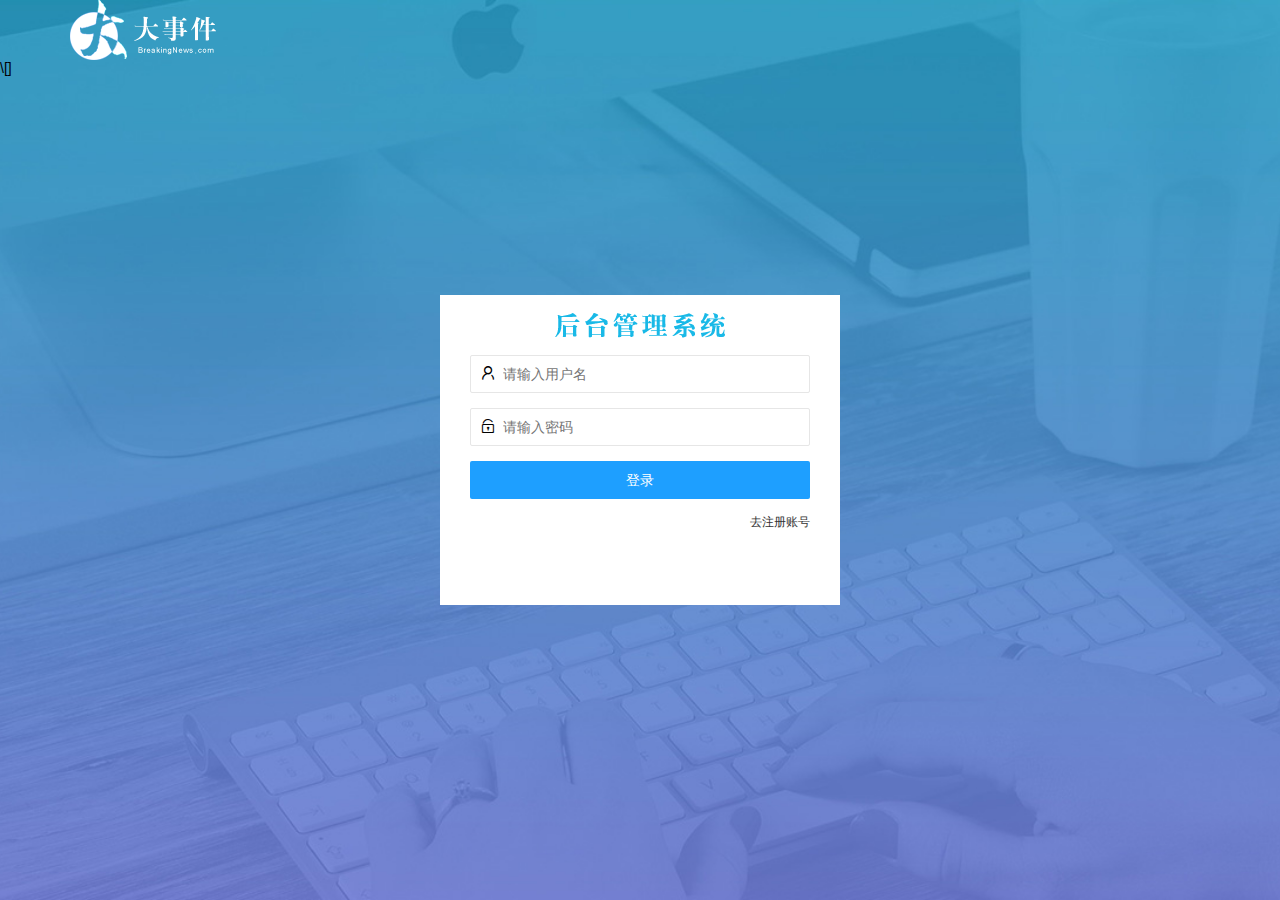
==== login.html @ 70591519 "第一次提交" ====
<!DOCTYPE html>
<html lang="en">

<head>
    <meta charset="UTF-8" />
    <meta name="viewport" content="width=device-width, initial-scale=1.0" />
    <title>大事件-登录/注册</title>
    <!-- 导入 LayUI 的样式 -->
    <link rel="stylesheet" href="/assets/lib/layui/css/layui.css" />
    <!-- 导入自己的样式表 -->
    <link rel="stylesheet" href="/assets/css/login.css" />
</head>

<body>
    <!-- 头部的 Logo 区域 -->
    <div class="layui-main">
        <img src="/assets/images/logo.png" alt="" />
    </div>

    <!-- 登录注册区域 -->
    <div class="loginAndRegBox">
        <div class="title-box"></div>
        <!-- 登录的div -->
        <div class="login-box">
            <!-- 登录的表单 -->
            <form class="layui-form" action="" id="form_login">
                <!-- 用户名 -->
                <div class="layui-form-item">
                    <i class="layui-icon layui-icon-username"></i>
                    <input type="text" name="username" required lay-verify="required" placeholder="请输入用户名"
                        autocomplete="off" class="layui-input" />
                </div>
                <!-- 密码 -->
                <div class="layui-form-item">
                    <i class="layui-icon layui-icon-password"></i>
                    <input type="password" name="password" required lay-verify="required|pwd" placeholder="请输入密码"
                        autocomplete="off" class="layui-input" />
                </div>
                <!-- 登录按钮 -->
                <div class="layui-form-item">
                    <!-- 注意：表单提交按钮和普通按钮的区别，就是 lay-submit 属性 -->
                    <button class="layui-btn layui-btn-fluid layui-btn-normal" lay-submit>登录</button>
                </div>
                <div class="layui-form-item links">
                    <a href="javascript:;" id="link_reg">去注册账号</a>
                </div>
            </form>
        </div>
        <!-- 注册的div -->
        <div class="reg-box">
            <!-- 注册的表单 -->
            <form class="layui-form" action="" id="form_reg">
                <!-- 用户名 -->
                <div class="layui-form-item">
                    <i class="layui-icon layui-icon-username"></i>
                    <input type="text" name="username" required lay-verify="required" placeholder="请输入用户名"
                        autocomplete="off" class="layui-input" />
                </div>
                <!-- 密码 -->
                <div class="layui-form-item">
                    <i class="layui-icon layui-icon-password"></i>
                    <input type="password" name="password" required lay-verify="required|pwd" placeholder="请输入密码"
                        autocomplete="off" class="layui-input" />
                </div>
                <!-- 密码确认框 -->
                <div class="layui-form-item">
                    <i class="layui-icon layui-icon-password"></i>
                    <input type="password" name="repassword" required lay-verify="required|pwd|repwd"
                        placeholder="再次确认密码" autocomplete="off" class="layui-input" />
                </div>
                <!-- 注册按钮 -->
                <div class="layui-form-item">
                    <!-- 注意：表单提交按钮和普通按钮的区别，就是 lay-submit 属性 -->
                    <button class="layui-btn layui-btn-fluid layui-btn-normal" lay-submit>注册</button>
                </div>
                <div class="layui-form-item links">
                    <a href="javascript:;" id="link_login">去登录</a>
                </div>
            </form>
        </div>
    </div>
</body>

<!-- 导入jq -->
<script src="/assets/lib/jquery.js"></script>
<!-- 导入layui -->
<script src="/assets/lib/layui/layui.all.js"></script>
<!-- 导入js -->
<script src="/assets/js/index.js"> </script>

</html>\[]
---- assets/lib/layui/css/layui.css ----
/** layui-v2.5.5 MIT License By https://www.layui.com */
 .layui-inline,img{display:inline-block;vertical-align:middle}h1,h2,h3,h4,h5,h6{font-weight:400}.layui-edge,.layui-header,.layui-inline,.layui-main{position:relative}.layui-body,.layui-edge,.layui-elip{overflow:hidden}.layui-btn,.layui-edge,.layui-inline,img{vertical-align:middle}.layui-btn,.layui-disabled,.layui-icon,.layui-unselect{-moz-user-select:none;-webkit-user-select:none;-ms-user-select:none}.layui-elip,.layui-form-checkbox span,.layui-form-pane .layui-form-label{text-overflow:ellipsis;white-space:nowrap}.layui-breadcrumb,.layui-tree-btnGroup{visibility:hidden}blockquote,body,button,dd,div,dl,dt,form,h1,h2,h3,h4,h5,h6,input,li,ol,p,pre,td,textarea,th,ul{margin:0;padding:0;-webkit-tap-highlight-color:rgba(0,0,0,0)}a:active,a:hover{outline:0}img{border:none}li{list-style:none}table{border-collapse:collapse;border-spacing:0}h4,h5,h6{font-size:100%}button,input,optgroup,option,select,textarea{font-family:inherit;font-size:inherit;font-style:inherit;font-weight:inherit;outline:0}pre{white-space:pre-wrap;white-space:-moz-pre-wrap;white-space:-pre-wrap;white-space:-o-pre-wrap;word-wrap:break-word}body{line-height:24px;font:14px Helvetica Neue,Helvetica,PingFang SC,Tahoma,Arial,sans-serif}hr{height:1px;margin:10px 0;border:0;clear:both}a{color:#333;text-decoration:none}a:hover{color:#777}a cite{font-style:normal;*cursor:pointer}.layui-border-box,.layui-border-box *{box-sizing:border-box}.layui-box,.layui-box *{box-sizing:content-box}.layui-clear{clear:both;*zoom:1}.layui-clear:after{content:'\20';clear:both;*zoom:1;display:block;height:0}.layui-inline{*display:inline;*zoom:1}.layui-edge{display:inline-block;width:0;height:0;border-width:6px;border-style:dashed;border-color:transparent}.layui-edge-top{top:-4px;border-bottom-color:#999;border-bottom-style:solid}.layui-edge-right{border-left-color:#999;border-left-style:solid}.layui-edge-bottom{top:2px;border-top-color:#999;border-top-style:solid}.layui-edge-left{border-right-color:#999;border-right-style:solid}.layui-disabled,.layui-disabled:hover{color:#d2d2d2!important;cursor:not-allowed!important}.layui-circle{border-radius:100%}.layui-show{display:block!important}.layui-hide{display:none!important}@font-face{font-family:layui-icon;src:url(../font/iconfont.eot?v=250);src:url(../font/iconfont.eot?v=250#iefix) format('embedded-opentype'),url(../font/iconfont.woff2?v=250) format('woff2'),url(../font/iconfont.woff?v=250) format('woff'),url(../font/iconfont.ttf?v=250) format('truetype'),url(../font/iconfont.svg?v=250#layui-icon) format('svg')}.layui-icon{font-family:layui-icon!important;font-size:16px;font-style:normal;-webkit-font-smoothing:antialiased;-moz-osx-font-smoothing:grayscale}.layui-icon-reply-fill:before{content:"\e611"}.layui-icon-set-fill:before{content:"\e614"}.layui-icon-menu-fill:before{content:"\e60f"}.layui-icon-search:before{content:"\e615"}.layui-icon-share:before{content:"\e641"}.layui-icon-set-sm:before{content:"\e620"}.layui-icon-engine:before{content:"\e628"}.layui-icon-close:before{content:"\1006"}.layui-icon-close-fill:before{content:"\1007"}.layui-icon-chart-screen:before{content:"\e629"}.layui-icon-star:before{content:"\e600"}.layui-icon-circle-dot:before{content:"\e617"}.layui-icon-chat:before{content:"\e606"}.layui-icon-release:before{content:"\e609"}.layui-icon-list:before{content:"\e60a"}.layui-icon-chart:before{content:"\e62c"}.layui-icon-ok-circle:before{content:"\1005"}.layui-icon-layim-theme:before{content:"\e61b"}.layui-icon-table:before{content:"\e62d"}.layui-icon-right:before{content:"\e602"}.layui-icon-left:before{content:"\e603"}.layui-icon-cart-simple:before{content:"\e698"}.layui-icon-face-cry:before{content:"\e69c"}.layui-icon-face-smile:before{content:"\e6af"}.layui-icon-survey:before{content:"\e6b2"}.layui-icon-tree:before{content:"\e62e"}.layui-icon-upload-circle:before{content:"\e62f"}.layui-icon-add-circle:before{content:"\e61f"}.layui-icon-download-circle:before{content:"\e601"}.layui-icon-templeate-1:before{content:"\e630"}.layui-icon-util:before{content:"\e631"}.layui-icon-face-surprised:before{content:"\e664"}.layui-icon-edit:before{content:"\e642"}.layui-icon-speaker:before{content:"\e645"}.layui-icon-down:before{content:"\e61a"}.layui-icon-file:before{content:"\e621"}.layui-icon-layouts:before{content:"\e632"}.layui-icon-rate-half:before{content:"\e6c9"}.layui-icon-add-circle-fine:before{content:"\e608"}.layui-icon-prev-circle:before{content:"\e633"}.layui-icon-read:before{content:"\e705"}.layui-icon-404:before{content:"\e61c"}.layui-icon-carousel:before{content:"\e634"}.layui-icon-help:before{content:"\e607"}.layui-icon-code-circle:before{content:"\e635"}.layui-icon-water:before{content:"\e636"}.layui-icon-username:before{content:"\e66f"}.layui-icon-find-fill:before{content:"\e670"}.layui-icon-about:before{content:"\e60b"}.layui-icon-location:before{content:"\e715"}.layui-icon-up:before{content:"\e619"}.layui-icon-pause:before{content:"\e651"}.layui-icon-date:before{content:"\e637"}.layui-icon-layim-uploadfile:before{content:"\e61d"}.layui-icon-delete:before{content:"\e640"}.layui-icon-play:before{content:"\e652"}.layui-icon-top:before{content:"\e604"}.layui-icon-friends:before{content:"\e612"}.layui-icon-refresh-3:before{content:"\e9aa"}.layui-icon-ok:before{content:"\e605"}.layui-icon-layer:before{content:"\e638"}.layui-icon-face-smile-fine:before{content:"\e60c"}.layui-icon-dollar:before{content:"\e659"}.layui-icon-group:before{content:"\e613"}.layui-icon-layim-download:before{content:"\e61e"}.layui-icon-picture-fine:before{content:"\e60d"}.layui-icon-link:before{content:"\e64c"}.layui-icon-diamond:before{content:"\e735"}.layui-icon-log:before{content:"\e60e"}.layui-icon-rate-solid:before{content:"\e67a"}.layui-icon-fonts-del:before{content:"\e64f"}.layui-icon-unlink:before{content:"\e64d"}.layui-icon-fonts-clear:before{content:"\e639"}.layui-icon-triangle-r:before{content:"\e623"}.layui-icon-circle:before{content:"\e63f"}.layui-icon-radio:before{content:"\e643"}.layui-icon-align-center:before{content:"\e647"}.layui-icon-align-right:before{content:"\e648"}.layui-icon-align-left:before{content:"\e649"}.layui-icon-loading-1:before{content:"\e63e"}.layui-icon-return:before{content:"\e65c"}.layui-icon-fonts-strong:before{content:"\e62b"}.layui-icon-upload:before{content:"\e67c"}.layui-icon-dialogue:before{content:"\e63a"}.layui-icon-video:before{content:"\e6ed"}.layui-icon-headset:before{content:"\e6fc"}.layui-icon-cellphone-fine:before{content:"\e63b"}.layui-icon-add-1:before{content:"\e654"}.layui-icon-face-smile-b:before{content:"\e650"}.layui-icon-fonts-html:before{content:"\e64b"}.layui-icon-form:before{content:"\e63c"}.layui-icon-cart:before{content:"\e657"}.layui-icon-camera-fill:before{content:"\e65d"}.layui-icon-tabs:before{content:"\e62a"}.layui-icon-fonts-code:before{content:"\e64e"}.layui-icon-fire:before{content:"\e756"}.layui-icon-set:before{content:"\e716"}.layui-icon-fonts-u:before{content:"\e646"}.layui-icon-triangle-d:before{content:"\e625"}.layui-icon-tips:before{content:"\e702"}.layui-icon-picture:before{content:"\e64a"}.layui-icon-more-vertical:before{content:"\e671"}.layui-icon-flag:before{content:"\e66c"}.layui-icon-loading:before{content:"\e63d"}.layui-icon-fonts-i:before{content:"\e644"}.layui-icon-refresh-1:before{content:"\e666"}.layui-icon-rmb:before{content:"\e65e"}.layui-icon-home:before{content:"\e68e"}.layui-icon-user:before{content:"\e770"}.layui-icon-notice:before{content:"\e667"}.layui-icon-login-weibo:before{content:"\e675"}.layui-icon-voice:before{content:"\e688"}.layui-icon-upload-drag:before{content:"\e681"}.layui-icon-login-qq:before{content:"\e676"}.layui-icon-snowflake:before{content:"\e6b1"}.layui-icon-file-b:before{content:"\e655"}.layui-icon-template:before{content:"\e663"}.layui-icon-auz:before{content:"\e672"}.layui-icon-console:before{content:"\e665"}.layui-icon-app:before{content:"\e653"}.layui-icon-prev:before{content:"\e65a"}.layui-icon-website:before{content:"\e7ae"}.layui-icon-next:before{content:"\e65b"}.layui-icon-component:before{content:"\e857"}.layui-icon-more:before{content:"\e65f"}.layui-icon-login-wechat:before{content:"\e677"}.layui-icon-shrink-right:before{content:"\e668"}.layui-icon-spread-left:before{content:"\e66b"}.layui-icon-camera:before{content:"\e660"}.layui-icon-note:before{content:"\e66e"}.layui-icon-refresh:before{content:"\e669"}.layui-icon-female:before{content:"\e661"}.layui-icon-male:before{content:"\e662"}.layui-icon-password:before{content:"\e673"}.layui-icon-senior:before{content:"\e674"}.layui-icon-theme:before{content:"\e66a"}.layui-icon-tread:before{content:"\e6c5"}.layui-icon-praise:before{content:"\e6c6"}.layui-icon-star-fill:before{content:"\e658"}.layui-icon-rate:before{content:"\e67b"}.layui-icon-template-1:before{content:"\e656"}.layui-icon-vercode:before{content:"\e679"}.layui-icon-cellphone:before{content:"\e678"}.layui-icon-screen-full:before{content:"\e622"}.layui-icon-screen-restore:before{content:"\e758"}.layui-icon-cols:before{content:"\e610"}.layui-icon-export:before{content:"\e67d"}.layui-icon-print:before{content:"\e66d"}.layui-icon-slider:before{content:"\e714"}.layui-icon-addition:before{content:"\e624"}.layui-icon-subtraction:before{content:"\e67e"}.layui-icon-service:before{content:"\e626"}.layui-icon-transfer:before{content:"\e691"}.layui-main{width:1140px;margin:0 auto}.layui-header{z-index:1000;height:60px}.layui-header a:hover{transition:all .5s;-webkit-transition:all .5s}.layui-side{position:fixed;left:0;top:0;bottom:0;z-index:999;width:200px;overflow-x:hidden}.layui-side-scroll{position:relative;width:220px;height:100%;overflow-x:hidden}.layui-body{position:absolute;left:200px;right:0;top:0;bottom:0;z-index:998;width:auto;overflow-y:auto;box-sizing:border-box}.layui-layout-body{overflow:hidden}.layui-layout-admin .layui-header{background-color:#23262E}.layui-layout-admin .layui-side{top:60px;width:200px;overflow-x:hidden}.layui-layout-admin .layui-body{position:fixed;top:60px;bottom:44px}.layui-layout-admin .layui-main{width:auto;margin:0 15px}.layui-layout-admin .layui-footer{position:fixed;left:200px;right:0;bottom:0;height:44px;line-height:44px;padding:0 15px;background-color:#eee}.layui-layout-admin .layui-logo{position:absolute;left:0;top:0;width:200px;height:100%;line-height:60px;text-align:center;color:#009688;font-size:16px}.layui-layout-admin .layui-header .layui-nav{background:0 0}.layui-layout-left{position:absolute!important;left:200px;top:0}.layui-layout-right{position:absolute!important;right:0;top:0}.layui-container{position:relative;margin:0 auto;padding:0 15px;box-sizing:border-box}.layui-fluid{position:relative;margin:0 auto;padding:0 15px}.layui-row:after,.layui-row:before{content:'';display:block;clear:both}.layui-col-lg1,.layui-col-lg10,.layui-col-lg11,.layui-col-lg12,.layui-col-lg2,.layui-col-lg3,.layui-col-lg4,.layui-col-lg5,.layui-col-lg6,.layui-col-lg7,.layui-col-lg8,.layui-col-lg9,.layui-col-md1,.layui-col-md10,.layui-col-md11,.layui-col-md12,.layui-col-md2,.layui-col-md3,.layui-col-md4,.layui-col-md5,.layui-col-md6,.layui-col-md7,.layui-col-md8,.layui-col-md9,.layui-col-sm1,.layui-col-sm10,.layui-col-sm11,.layui-col-sm12,.layui-col-sm2,.layui-col-sm3,.layui-col-sm4,.layui-col-sm5,.layui-col-sm6,.layui-col-sm7,.layui-col-sm8,.layui-col-sm9,.layui-col-xs1,.layui-col-xs10,.layui-col-xs11,.layui-col-xs12,.layui-col-xs2,.layui-col-xs3,.layui-col-xs4,.layui-col-xs5,.layui-col-xs6,.layui-col-xs7,.layui-col-xs8,.layui-col-xs9{position:relative;display:block;box-sizing:border-box}.layui-col-xs1,.layui-col-xs10,.layui-col-xs11,.layui-col-xs12,.layui-col-xs2,.layui-col-xs3,.layui-col-xs4,.layui-col-xs5,.layui-col-xs6,.layui-col-xs7,.layui-col-xs8,.layui-col-xs9{float:left}.layui-col-xs1{width:8.33333333%}.layui-col-xs2{width:16.66666667%}.layui-col-xs3{width:25%}.layui-col-xs4{width:33.33333333%}.layui-col-xs5{width:41.66666667%}.layui-col-xs6{width:50%}.layui-col-xs7{width:58.33333333%}.layui-col-xs8{width:66.66666667%}.layui-col-xs9{width:75%}.layui-col-xs10{width:83.33333333%}.layui-col-xs11{width:91.66666667%}.layui-col-xs12{width:100%}.layui-col-xs-offset1{margin-left:8.33333333%}.layui-col-xs-offset2{margin-left:16.66666667%}.layui-col-xs-offset3{margin-left:25%}.layui-col-xs-offset4{margin-left:33.33333333%}.layui-col-xs-offset5{margin-left:41.66666667%}.layui-col-xs-offset6{margin-left:50%}.layui-col-xs-offset7{margin-left:58.33333333%}.layui-col-xs-offset8{margin-left:66.66666667%}.layui-col-xs-offset9{margin-left:75%}.layui-col-xs-offset10{margin-left:83.33333333%}.layui-col-xs-offset11{margin-left:91.66666667%}.layui-col-xs-offset12{margin-left:100%}@media screen and (max-width:768px){.layui-hide-xs{display:none!important}.layui-show-xs-block{display:block!important}.layui-show-xs-inline{display:inline!important}.layui-show-xs-inline-block{display:inline-block!important}}@media screen and (min-width:768px){.layui-container{width:750px}.layui-hide-sm{display:none!important}.layui-show-sm-block{display:block!important}.layui-show-sm-inline{display:inline!important}.layui-show-sm-inline-block{display:inline-block!important}.layui-col-sm1,.layui-col-sm10,.layui-col-sm11,.layui-col-sm12,.layui-col-sm2,.layui-col-sm3,.layui-col-sm4,.layui-col-sm5,.layui-col-sm6,.layui-col-sm7,.layui-col-sm8,.layui-col-sm9{float:left}.layui-col-sm1{width:8.33333333%}.layui-col-sm2{width:16.66666667%}.layui-col-sm3{width:25%}.layui-col-sm4{width:33.33333333%}.layui-col-sm5{width:41.66666667%}.layui-col-sm6{width:50%}.layui-col-sm7{width:58.33333333%}.layui-col-sm8{width:66.66666667%}.layui-col-sm9{width:75%}.layui-col-sm10{width:83.33333333%}.layui-col-sm11{width:91.66666667%}.layui-col-sm12{width:100%}.layui-col-sm-offset1{margin-left:8.33333333%}.layui-col-sm-offset2{margin-left:16.66666667%}.layui-col-sm-offset3{margin-left:25%}.layui-col-sm-offset4{margin-left:33.33333333%}.layui-col-sm-offset5{margin-left:41.66666667%}.layui-col-sm-offset6{margin-left:50%}.layui-col-sm-offset7{margin-left:58.33333333%}.layui-col-sm-offset8{margin-left:66.66666667%}.layui-col-sm-offset9{margin-left:75%}.layui-col-sm-offset10{margin-left:83.33333333%}.layui-col-sm-offset11{margin-left:91.66666667%}.layui-col-sm-offset12{margin-left:100%}}@media screen and (min-width:992px){.layui-container{width:970px}.layui-hide-md{display:none!important}.layui-show-md-block{display:block!important}.layui-show-md-inline{display:inline!important}.layui-show-md-inline-block{display:inline-block!important}.layui-col-md1,.layui-col-md10,.layui-col-md11,.layui-col-md12,.layui-col-md2,.layui-col-md3,.layui-col-md4,.layui-col-md5,.layui-col-md6,.layui-col-md7,.layui-col-md8,.layui-col-md9{float:left}.layui-col-md1{width:8.33333333%}.layui-col-md2{width:16.66666667%}.layui-col-md3{width:25%}.layui-col-md4{width:33.33333333%}.layui-col-md5{width:41.66666667%}.layui-col-md6{width:50%}.layui-col-md7{width:58.33333333%}.layui-col-md8{width:66.66666667%}.layui-col-md9{width:75%}.layui-col-md10{width:83.33333333%}.layui-col-md11{width:91.66666667%}.layui-col-md12{width:100%}.layui-col-md-offset1{margin-left:8.33333333%}.layui-col-md-offset2{margin-left:16.66666667%}.layui-col-md-offset3{margin-left:25%}.layui-col-md-offset4{margin-left:33.33333333%}.layui-col-md-offset5{margin-left:41.66666667%}.layui-col-md-offset6{margin-left:50%}.layui-col-md-offset7{margin-left:58.33333333%}.layui-col-md-offset8{margin-left:66.66666667%}.layui-col-md-offset9{margin-left:75%}.layui-col-md-offset10{margin-left:83.33333333%}.layui-col-md-offset11{margin-left:91.66666667%}.layui-col-md-offset12{margin-left:100%}}@media screen and (min-width:1200px){.layui-container{width:1170px}.layui-hide-lg{display:none!important}.layui-show-lg-block{display:block!important}.layui-show-lg-inline{display:inline!important}.layui-show-lg-inline-block{display:inline-block!important}.layui-col-lg1,.layui-col-lg10,.layui-col-lg11,.layui-col-lg12,.layui-col-lg2,.layui-col-lg3,.layui-col-lg4,.layui-col-lg5,.layui-col-lg6,.layui-col-lg7,.layui-col-lg8,.layui-col-lg9{float:left}.layui-col-lg1{width:8.33333333%}.layui-col-lg2{width:16.66666667%}.layui-col-lg3{width:25%}.layui-col-lg4{width:33.33333333%}.layui-col-lg5{width:41.66666667%}.layui-col-lg6{width:50%}.layui-col-lg7{width:58.33333333%}.layui-col-lg8{width:66.66666667%}.layui-col-lg9{width:75%}.layui-col-lg10{width:83.33333333%}.layui-col-lg11{width:91.66666667%}.layui-col-lg12{width:100%}.layui-col-lg-offset1{margin-left:8.33333333%}.layui-col-lg-offset2{margin-left:16.66666667%}.layui-col-lg-offset3{margin-left:25%}.layui-col-lg-offset4{margin-left:33.33333333%}.layui-col-lg-offset5{margin-left:41.66666667%}.layui-col-lg-offset6{margin-left:50%}.layui-col-lg-offset7{margin-left:58.33333333%}.layui-col-lg-offset8{margin-left:66.66666667%}.layui-col-lg-offset9{margin-left:75%}.layui-col-lg-offset10{margin-left:83.33333333%}.layui-col-lg-offset11{margin-left:91.66666667%}.layui-col-lg-offset12{margin-left:100%}}.layui-col-space1{margin:-.5px}.layui-col-space1>*{padding:.5px}.layui-col-space3{margin:-1.5px}.layui-col-space3>*{padding:1.5px}.layui-col-space5{margin:-2.5px}.layui-col-space5>*{padding:2.5px}.layui-col-space8{margin:-3.5px}.layui-col-space8>*{padding:3.5px}.layui-col-space10{margin:-5px}.layui-col-space10>*{padding:5px}.layui-col-space12{margin:-6px}.layui-col-space12>*{padding:6px}.layui-col-space15{margin:-7.5px}.layui-col-space15>*{padding:7.5px}.layui-col-space18{margin:-9px}.layui-col-space18>*{padding:9px}.layui-col-space20{margin:-10px}.layui-col-space20>*{padding:10px}.layui-col-space22{margin:-11px}.layui-col-space22>*{padding:11px}.layui-col-space25{margin:-12.5px}.layui-col-space25>*{padding:12.5px}.layui-col-space30{margin:-15px}.layui-col-space30>*{padding:15px}.layui-btn,.layui-input,.layui-select,.layui-textarea,.layui-upload-button{outline:0;-webkit-appearance:none;transition:all .3s;-webkit-transition:all .3s;box-sizing:border-box}.layui-elem-quote{margin-bottom:10px;padding:15px;line-height:22px;border-left:5px solid #009688;border-radius:0 2px 2px 0;background-color:#f2f2f2}.layui-quote-nm{border-style:solid;border-width:1px 1px 1px 5px;background:0 0}.layui-elem-field{margin-bottom:10px;padding:0;border-width:1px;border-style:solid}.layui-elem-field legend{margin-left:20px;padding:0 10px;font-size:20px;font-weight:300}.layui-field-title{margin:10px 0 20px;border-width:1px 0 0}.layui-field-box{padding:10px 15px}.layui-field-title .layui-field-box{padding:10px 0}.layui-progress{position:relative;height:6px;border-radius:20px;background-color:#e2e2e2}.layui-progress-bar{position:absolute;left:0;top:0;width:0;max-width:100%;height:6px;border-radius:20px;text-align:right;background-color:#5FB878;transition:all .3s;-webkit-transition:all .3s}.layui-progress-big,.layui-progress-big .layui-progress-bar{height:18px;line-height:18px}.layui-progress-text{position:relative;top:-20px;line-height:18px;font-size:12px;color:#666}.layui-progress-big .layui-progress-text{position:static;padding:0 10px;color:#fff}.layui-collapse{border-width:1px;border-style:solid;border-radius:2px}.layui-colla-content,.layui-colla-item{border-top-width:1px;border-top-style:solid}.layui-colla-item:first-child{border-top:none}.layui-colla-title{position:relative;height:42px;line-height:42px;padding:0 15px 0 35px;color:#333;background-color:#f2f2f2;cursor:pointer;font-size:14px;overflow:hidden}.layui-colla-content{display:none;padding:10px 15px;line-height:22px;color:#666}.layui-colla-icon{position:absolute;left:15px;top:0;font-size:14px}.layui-card{margin-bottom:15px;border-radius:2px;background-color:#fff;box-shadow:0 1px 2px 0 rgba(0,0,0,.05)}.layui-card:last-child{margin-bottom:0}.layui-card-header{position:relative;height:42px;line-height:42px;padding:0 15px;border-bottom:1px solid #f6f6f6;color:#333;border-radius:2px 2px 0 0;font-size:14px}.layui-bg-black,.layui-bg-blue,.layui-bg-cyan,.layui-bg-green,.layui-bg-orange,.layui-bg-red{color:#fff!important}.layui-card-body{position:relative;padding:10px 15px;line-height:24px}.layui-card-body[pad15]{padding:15px}.layui-card-body[pad20]{padding:20px}.layui-card-body .layui-table{margin:5px 0}.layui-card .layui-tab{margin:0}.layui-panel-window{position:relative;padding:15px;border-radius:0;border-top:5px solid #E6E6E6;background-color:#fff}.layui-auxiliar-moving{position:fixed;left:0;right:0;top:0;bottom:0;width:100%;height:100%;background:0 0;z-index:9999999999}.layui-form-label,.layui-form-mid,.layui-form-select,.layui-input-block,.layui-input-inline,.layui-textarea{position:relative}.layui-bg-red{background-color:#FF5722!important}.layui-bg-orange{background-color:#FFB800!important}.layui-bg-green{background-color:#009688!important}.layui-bg-cyan{background-color:#2F4056!important}.layui-bg-blue{background-color:#1E9FFF!important}.layui-bg-black{background-color:#393D49!important}.layui-bg-gray{background-color:#eee!important;color:#666!important}.layui-badge-rim,.layui-colla-content,.layui-colla-item,.layui-collapse,.layui-elem-field,.layui-form-pane .layui-form-item[pane],.layui-form-pane .layui-form-label,.layui-input,.layui-layedit,.layui-layedit-tool,.layui-quote-nm,.layui-select,.layui-tab-bar,.layui-tab-card,.layui-tab-title,.layui-tab-title .layui-this:after,.layui-textarea{border-color:#e6e6e6}.layui-timeline-item:before,hr{background-color:#e6e6e6}.layui-text{line-height:22px;font-size:14px;color:#666}.layui-text h1,.layui-text h2,.layui-text h3{font-weight:500;color:#333}.layui-text h1{font-size:30px}.layui-text h2{font-size:24px}.layui-text h3{font-size:18px}.layui-text a:not(.layui-btn){color:#01AAED}.layui-text a:not(.layui-btn):hover{text-decoration:underline}.layui-text ul{padding:5px 0 5px 15px}.layui-text ul li{margin-top:5px;list-style-type:disc}.layui-text em,.layui-word-aux{color:#999!important;padding:0 5px!important}.layui-btn{display:inline-block;height:38px;line-height:38px;padding:0 18px;background-color:#009688;color:#fff;white-space:nowrap;text-align:center;font-size:14px;border:none;border-radius:2px;cursor:pointer}.layui-btn:hover{opacity:.8;filter:alpha(opacity=80);color:#fff}.layui-btn:active{opacity:1;filter:alpha(opacity=100)}.layui-btn+.layui-btn{margin-left:10px}.layui-btn-container{font-size:0}.layui-btn-container .layui-btn{margin-right:10px;margin-bottom:10px}.layui-btn-container .layui-btn+.layui-btn{margin-left:0}.layui-table .layui-btn-container .layui-btn{margin-bottom:9px}.layui-btn-radius{border-radius:100px}.layui-btn .layui-icon{margin-right:3px;font-size:18px;vertical-align:bottom;vertical-align:middle\9}.layui-btn-primary{border:1px solid #C9C9C9;background-color:#fff;color:#555}.layui-btn-primary:hover{border-color:#009688;color:#333}.layui-btn-normal{background-color:#1E9FFF}.layui-btn-warm{background-color:#FFB800}.layui-btn-danger{background-color:#FF5722}.layui-btn-checked{background-color:#5FB878}.layui-btn-disabled,.layui-btn-disabled:active,.layui-btn-disabled:hover{border:1px solid #e6e6e6;background-color:#FBFBFB;color:#C9C9C9;cursor:not-allowed;opacity:1}.layui-btn-lg{height:44px;line-height:44px;padding:0 25px;font-size:16px}.layui-btn-sm{height:30px;line-height:30px;padding:0 10px;font-size:12px}.layui-btn-sm i{font-size:16px!important}.layui-btn-xs{height:22px;line-height:22px;padding:0 5px;font-size:12px}.layui-btn-xs i{font-size:14px!important}.layui-btn-group{display:inline-block;vertical-align:middle;font-size:0}.layui-btn-group .layui-btn{margin-left:0!important;margin-right:0!important;border-left:1px solid rgba(255,255,255,.5);border-radius:0}.layui-btn-group .layui-btn-primary{border-left:none}.layui-btn-group .layui-btn-primary:hover{border-color:#C9C9C9;color:#009688}.layui-btn-group .layui-btn:first-child{border-left:none;border-radius:2px 0 0 2px}.layui-btn-group .layui-btn-primary:first-child{border-left:1px solid #c9c9c9}.layui-btn-group .layui-btn:last-child{border-radius:0 2px 2px 0}.layui-btn-group .layui-btn+.layui-btn{margin-left:0}.layui-btn-group+.layui-btn-group{margin-left:10px}.layui-btn-fluid{width:100%}.layui-input,.layui-select,.layui-textarea{height:38px;line-height:1.3;line-height:38px\9;border-width:1px;border-style:solid;background-color:#fff;border-radius:2px}.layui-input::-webkit-input-placeholder,.layui-select::-webkit-input-placeholder,.layui-textarea::-webkit-input-placeholder{line-height:1.3}.layui-input,.layui-textarea{display:block;width:100%;padding-left:10px}.layui-input:hover,.layui-textarea:hover{border-color:#D2D2D2!important}.layui-input:focus,.layui-textarea:focus{border-color:#C9C9C9!important}.layui-textarea{min-height:100px;height:auto;line-height:20px;padding:6px 10px;resize:vertical}.layui-select{padding:0 10px}.layui-form input[type=checkbox],.layui-form input[type=radio],.layui-form select{display:none}.layui-form [lay-ignore]{display:initial}.layui-form-item{margin-bottom:15px;clear:both;*zoom:1}.layui-form-item:after{content:'\20';clear:both;*zoom:1;display:block;height:0}.layui-form-label{float:left;display:block;padding:9px 15px;width:80px;font-weight:400;line-height:20px;text-align:right}.layui-form-label-col{display:block;float:none;padding:9px 0;line-height:20px;text-align:left}.layui-form-item .layui-inline{margin-bottom:5px;margin-right:10px}.layui-input-block{margin-left:110px;min-height:36px}.layui-input-inline{display:inline-block;vertical-align:middle}.layui-form-item .layui-input-inline{float:left;width:190px;margin-right:10px}.layui-form-text .layui-input-inline{width:auto}.layui-form-mid{float:left;display:block;padding:9px 0!important;line-height:20px;margin-right:10px}.layui-form-danger+.layui-form-select .layui-input,.layui-form-danger:focus{border-color:#FF5722!important}.layui-form-select .layui-input{padding-right:30px;cursor:pointer}.layui-form-select .layui-edge{position:absolute;right:10px;top:50%;margin-top:-3px;cursor:pointer;border-width:6px;border-top-color:#c2c2c2;border-top-style:solid;transition:all .3s;-webkit-transition:all .3s}.layui-form-select dl{display:none;position:absolute;left:0;top:42px;padding:5px 0;z-index:899;min-width:100%;border:1px solid #d2d2d2;max-height:300px;overflow-y:auto;background-color:#fff;border-radius:2px;box-shadow:0 2px 4px rgba(0,0,0,.12);box-sizing:border-box}.layui-form-select dl dd,.layui-form-select dl dt{padding:0 10px;line-height:36px;white-space:nowrap;overflow:hidden;text-overflow:ellipsis}.layui-form-select dl dt{font-size:12px;color:#999}.layui-form-select dl dd{cursor:pointer}.layui-form-select dl dd:hover{background-color:#f2f2f2;-webkit-transition:.5s all;transition:.5s all}.layui-form-select .layui-select-group dd{padding-left:20px}.layui-form-select dl dd.layui-select-tips{padding-left:10px!important;color:#999}.layui-form-select dl dd.layui-this{background-color:#5FB878;color:#fff}.layui-form-checkbox,.layui-form-select dl dd.layui-disabled{background-color:#fff}.layui-form-selected dl{display:block}.layui-form-checkbox,.layui-form-checkbox *,.layui-form-switch{display:inline-block;vertical-align:middle}.layui-form-selected .layui-edge{margin-top:-9px;-webkit-transform:rotate(180deg);transform:rotate(180deg);margin-top:-3px\9}:root .layui-form-selected .layui-edge{margin-top:-9px\0/IE9}.layui-form-selectup dl{top:auto;bottom:42px}.layui-select-none{margin:5px 0;text-align:center;color:#999}.layui-select-disabled .layui-disabled{border-color:#eee!important}.layui-select-disabled .layui-edge{border-top-color:#d2d2d2}.layui-form-checkbox{position:relative;height:30px;line-height:30px;margin-right:10px;padding-right:30px;cursor:pointer;font-size:0;-webkit-transition:.1s linear;transition:.1s linear;box-sizing:border-box}.layui-form-checkbox span{padding:0 10px;height:100%;font-size:14px;border-radius:2px 0 0 2px;background-color:#d2d2d2;color:#fff;overflow:hidden}.layui-form-checkbox:hover span{background-color:#c2c2c2}.layui-form-checkbox i{position:absolute;right:0;top:0;width:30px;height:28px;border:1px solid #d2d2d2;border-left:none;border-radius:0 2px 2px 0;color:#fff;font-size:20px;text-align:center}.layui-form-checkbox:hover i{border-color:#c2c2c2;color:#c2c2c2}.layui-form-checked,.layui-form-checked:hover{border-color:#5FB878}.layui-form-checked span,.layui-form-checked:hover span{background-color:#5FB878}.layui-form-checked i,.layui-form-checked:hover i{color:#5FB878}.layui-form-item .layui-form-checkbox{margin-top:4px}.layui-form-checkbox[lay-skin=primary]{height:auto!important;line-height:normal!important;min-width:18px;min-height:18px;border:none!important;margin-right:0;padding-left:28px;padding-right:0;background:0 0}.layui-form-checkbox[lay-skin=primary] span{padding-left:0;padding-right:15px;line-height:18px;background:0 0;color:#666}.layui-form-checkbox[lay-skin=primary] i{right:auto;left:0;width:16px;height:16px;line-height:16px;border:1px solid #d2d2d2;font-size:12px;border-radius:2px;background-color:#fff;-webkit-transition:.1s linear;transition:.1s linear}.layui-form-checkbox[lay-skin=primary]:hover i{border-color:#5FB878;color:#fff}.layui-form-checked[lay-skin=primary] i{border-color:#5FB878!important;background-color:#5FB878;color:#fff}.layui-checkbox-disbaled[lay-skin=primary] span{background:0 0!important;color:#c2c2c2}.layui-checkbox-disbaled[lay-skin=primary]:hover i{border-color:#d2d2d2}.layui-form-item .layui-form-checkbox[lay-skin=primary]{margin-top:10px}.layui-form-switch{position:relative;height:22px;line-height:22px;min-width:35px;padding:0 5px;margin-top:8px;border:1px solid #d2d2d2;border-radius:20px;cursor:pointer;background-color:#fff;-webkit-transition:.1s linear;transition:.1s linear}.layui-form-switch i{position:absolute;left:5px;top:3px;width:16px;height:16px;border-radius:20px;background-color:#d2d2d2;-webkit-transition:.1s linear;transition:.1s linear}.layui-form-switch em{position:relative;top:0;width:25px;margin-left:21px;padding:0!important;text-align:center!important;color:#999!important;font-style:normal!important;font-size:12px}.layui-form-onswitch{border-color:#5FB878;background-color:#5FB878}.layui-checkbox-disbaled,.layui-checkbox-disbaled i{border-color:#e2e2e2!important}.layui-form-onswitch i{left:100%;margin-left:-21px;background-color:#fff}.layui-form-onswitch em{margin-left:5px;margin-right:21px;color:#fff!important}.layui-checkbox-disbaled span{background-color:#e2e2e2!important}.layui-checkbox-disbaled:hover i{color:#fff!important}[lay-radio]{display:none}.layui-form-radio,.layui-form-radio *{display:inline-block;vertical-align:middle}.layui-form-radio{line-height:28px;margin:6px 10px 0 0;padding-right:10px;cursor:pointer;font-size:0}.layui-form-radio *{font-size:14px}.layui-form-radio>i{margin-right:8px;font-size:22px;color:#c2c2c2}.layui-form-radio>i:hover,.layui-form-radioed>i{color:#5FB878}.layui-radio-disbaled>i{color:#e2e2e2!important}.layui-form-pane .layui-form-label{width:110px;padding:8px 15px;height:38px;line-height:20px;border-width:1px;border-style:solid;border-radius:2px 0 0 2px;text-align:center;background-color:#FBFBFB;overflow:hidden;box-sizing:border-box}.layui-form-pane .layui-input-inline{margin-left:-1px}.layui-form-pane .layui-input-block{margin-left:110px;left:-1px}.layui-form-pane .layui-input{border-radius:0 2px 2px 0}.layui-form-pane .layui-form-text .layui-form-label{float:none;width:100%;border-radius:2px;box-sizing:border-box;text-align:left}.layui-form-pane .layui-form-text .layui-input-inline{display:block;margin:0;top:-1px;clear:both}.layui-form-pane .layui-form-text .layui-input-block{margin:0;left:0;top:-1px}.layui-form-pane .layui-form-text .layui-textarea{min-height:100px;border-radius:0 0 2px 2px}.layui-form-pane .layui-form-checkbox{margin:4px 0 4px 10px}.layui-form-pane .layui-form-radio,.layui-form-pane .layui-form-switch{margin-top:6px;margin-left:10px}.layui-form-pane .layui-form-item[pane]{position:relative;border-width:1px;border-style:solid}.layui-form-pane .layui-form-item[pane] .layui-form-label{position:absolute;left:0;top:0;height:100%;border-width:0 1px 0 0}.layui-form-pane .layui-form-item[pane] .layui-input-inline{margin-left:110px}@media screen and (max-width:450px){.layui-form-item .layui-form-label{text-overflow:ellipsis;overflow:hidden;white-space:nowrap}.layui-form-item .layui-inline{display:block;margin-right:0;margin-bottom:20px;clear:both}.layui-form-item .layui-inline:after{content:'\20';clear:both;display:block;height:0}.layui-form-item .layui-input-inline{display:block;float:none;left:-3px;width:auto;margin:0 0 10px 112px}.layui-form-item .layui-input-inline+.layui-form-mid{margin-left:110px;top:-5px;padding:0}.layui-form-item .layui-form-checkbox{margin-right:5px;margin-bottom:5px}}.layui-layedit{border-width:1px;border-style:solid;border-radius:2px}.layui-layedit-tool{padding:3px 5px;border-bottom-width:1px;border-bottom-style:solid;font-size:0}.layedit-tool-fixed{position:fixed;top:0;border-top:1px solid #e2e2e2}.layui-layedit-tool .layedit-tool-mid,.layui-layedit-tool .layui-icon{display:inline-block;vertical-align:middle;text-align:center;font-size:14px}.layui-layedit-tool .layui-icon{position:relative;width:32px;height:30px;line-height:30px;margin:3px 5px;color:#777;cursor:pointer;border-radius:2px}.layui-layedit-tool .layui-icon:hover{color:#393D49}.layui-layedit-tool .layui-icon:active{color:#000}.layui-layedit-tool .layedit-tool-active{background-color:#e2e2e2;color:#000}.layui-layedit-tool .layui-disabled,.layui-layedit-tool .layui-disabled:hover{color:#d2d2d2;cursor:not-allowed}.layui-layedit-tool .layedit-tool-mid{width:1px;height:18px;margin:0 10px;background-color:#d2d2d2}.layedit-tool-html{width:50px!important;font-size:30px!important}.layedit-tool-b,.layedit-tool-code,.layedit-tool-help{font-size:16px!important}.layedit-tool-d,.layedit-tool-face,.layedit-tool-image,.layedit-tool-unlink{font-size:18px!important}.layedit-tool-image input{position:absolute;font-size:0;left:0;top:0;width:100%;height:100%;opacity:.01;filter:Alpha(opacity=1);cursor:pointer}.layui-layedit-iframe iframe{display:block;width:100%}#LAY_layedit_code{overflow:hidden}.layui-laypage{display:inline-block;*display:inline;*zoom:1;vertical-align:middle;margin:10px 0;font-size:0}.layui-laypage>a:first-child,.layui-laypage>a:first-child em{border-radius:2px 0 0 2px}.layui-laypage>a:last-child,.layui-laypage>a:last-child em{border-radius:0 2px 2px 0}.layui-laypage>:first-child{margin-left:0!important}.layui-laypage>:last-child{margin-right:0!important}.layui-laypage a,.layui-laypage button,.layui-laypage input,.layui-laypage select,.layui-laypage span{border:1px solid #e2e2e2}.layui-laypage a,.layui-laypage span{display:inline-block;*display:inline;*zoom:1;vertical-align:middle;padding:0 15px;height:28px;line-height:28px;margin:0 -1px 5px 0;background-color:#fff;color:#333;font-size:12px}.layui-flow-more a *,.layui-laypage input,.layui-table-view select[lay-ignore]{display:inline-block}.layui-laypage a:hover{color:#009688}.layui-laypage em{font-style:normal}.layui-laypage .layui-laypage-spr{color:#999;font-weight:700}.layui-laypage a{text-decoration:none}.layui-laypage .layui-laypage-curr{position:relative}.layui-laypage .layui-laypage-curr em{position:relative;color:#fff}.layui-laypage .layui-laypage-curr .layui-laypage-em{position:absolute;left:-1px;top:-1px;padding:1px;width:100%;height:100%;background-color:#009688}.layui-laypage-em{border-radius:2px}.layui-laypage-next em,.layui-laypage-prev em{font-family:Sim sun;font-size:16px}.layui-laypage .layui-laypage-count,.layui-laypage .layui-laypage-limits,.layui-laypage .layui-laypage-refresh,.layui-laypage .layui-laypage-skip{margin-left:10px;margin-right:10px;padding:0;border:none}.layui-laypage .layui-laypage-limits,.layui-laypage .layui-laypage-refresh{vertical-align:top}.layui-laypage .layui-laypage-refresh i{font-size:18px;cursor:pointer}.layui-laypage select{height:22px;padding:3px;border-radius:2px;cursor:pointer}.layui-laypage .layui-laypage-skip{height:30px;line-height:30px;color:#999}.layui-laypage button,.layui-laypage input{height:30px;line-height:30px;border-radius:2px;vertical-align:top;background-color:#fff;box-sizing:border-box}.layui-laypage input{width:40px;margin:0 10px;padding:0 3px;text-align:center}.layui-laypage input:focus,.layui-laypage select:focus{border-color:#009688!important}.layui-laypage button{margin-left:10px;padding:0 10px;cursor:pointer}.layui-table,.layui-table-view{margin:10px 0}.layui-flow-more{margin:10px 0;text-align:center;color:#999;font-size:14px}.layui-flow-more a{height:32px;line-height:32px}.layui-flow-more a *{vertical-align:top}.layui-flow-more a cite{padding:0 20px;border-radius:3px;background-color:#eee;color:#333;font-style:normal}.layui-flow-more a cite:hover{opacity:.8}.layui-flow-more a i{font-size:30px;color:#737383}.layui-table{width:100%;background-color:#fff;color:#666}.layui-table tr{transition:all .3s;-webkit-transition:all .3s}.layui-table th{text-align:left;font-weight:400}.layui-table tbody tr:hover,.layui-table thead tr,.layui-table-click,.layui-table-header,.layui-table-hover,.layui-table-mend,.layui-table-patch,.layui-table-tool,.layui-table-total,.layui-table-total tr,.layui-table[lay-even] tr:nth-child(even){background-color:#f2f2f2}.layui-table td,.layui-table th,.layui-table-col-set,.layui-table-fixed-r,.layui-table-grid-down,.layui-table-header,.layui-table-page,.layui-table-tips-main,.layui-table-tool,.layui-table-total,.layui-table-view,.layui-table[lay-skin=line],.layui-table[lay-skin=row]{border-width:1px;border-style:solid;border-color:#e6e6e6}.layui-table td,.layui-table th{position:relative;padding:9px 15px;min-height:20px;line-height:20px;font-size:14px}.layui-table[lay-skin=line] td,.layui-table[lay-skin=line] th{border-width:0 0 1px}.layui-table[lay-skin=row] td,.layui-table[lay-skin=row] th{border-width:0 1px 0 0}.layui-table[lay-skin=nob] td,.layui-table[lay-skin=nob] th{border:none}.layui-table img{max-width:100px}.layui-table[lay-size=lg] td,.layui-table[lay-size=lg] th{padding:15px 30px}.layui-table-view .layui-table[lay-size=lg] .layui-table-cell{height:40px;line-height:40px}.layui-table[lay-size=sm] td,.layui-table[lay-size=sm] th{font-size:12px;padding:5px 10px}.layui-table-view .layui-table[lay-size=sm] .layui-table-cell{height:20px;line-height:20px}.layui-table[lay-data]{display:none}.layui-table-box{position:relative;overflow:hidden}.layui-table-view .layui-table{position:relative;width:auto;margin:0}.layui-table-view .layui-table[lay-skin=line]{border-width:0 1px 0 0}.layui-table-view .layui-table[lay-skin=row]{border-width:0 0 1px}.layui-table-view .layui-table td,.layui-table-view .layui-table th{padding:5px 0;border-top:none;border-left:none}.layui-table-view .layui-table th.layui-unselect .layui-table-cell span{cursor:pointer}.layui-table-view .layui-table td{cursor:default}.layui-table-view .layui-table td[data-edit=text]{cursor:text}.layui-table-view .layui-form-checkbox[lay-skin=primary] i{width:18px;height:18px}.layui-table-view .layui-form-radio{line-height:0;padding:0}.layui-table-view .layui-form-radio>i{margin:0;font-size:20px}.layui-table-init{position:absolute;left:0;top:0;width:100%;height:100%;text-align:center;z-index:110}.layui-table-init .layui-icon{position:absolute;left:50%;top:50%;margin:-15px 0 0 -15px;font-size:30px;color:#c2c2c2}.layui-table-header{border-width:0 0 1px;overflow:hidden}.layui-table-header .layui-table{margin-bottom:-1px}.layui-table-tool .layui-inline[lay-event]{position:relative;width:26px;height:26px;padding:5px;line-height:16px;margin-right:10px;text-align:center;color:#333;border:1px solid #ccc;cursor:pointer;-webkit-transition:.5s all;transition:.5s all}.layui-table-tool .layui-inline[lay-event]:hover{border:1px solid #999}.layui-table-tool-temp{padding-right:120px}.layui-table-tool-self{position:absolute;right:17px;top:10px}.layui-table-tool .layui-table-tool-self .layui-inline[lay-event]{margin:0 0 0 10px}.layui-table-tool-panel{position:absolute;top:29px;left:-1px;padding:5px 0;min-width:150px;min-height:40px;border:1px solid #d2d2d2;text-align:left;overflow-y:auto;background-color:#fff;box-shadow:0 2px 4px rgba(0,0,0,.12)}.layui-table-cell,.layui-table-tool-panel li{overflow:hidden;text-overflow:ellipsis;white-space:nowrap}.layui-table-tool-panel li{padding:0 10px;line-height:30px;-webkit-transition:.5s all;transition:.5s all}.layui-table-tool-panel li .layui-form-checkbox[lay-skin=primary]{width:100%;padding-left:28px}.layui-table-tool-panel li:hover{background-color:#f2f2f2}.layui-table-tool-panel li .layui-form-checkbox[lay-skin=primary] i{position:absolute;left:0;top:0}.layui-table-tool-panel li .layui-form-checkbox[lay-skin=primary] span{padding:0}.layui-table-tool .layui-table-tool-self .layui-table-tool-panel{left:auto;right:-1px}.layui-table-col-set{position:absolute;right:0;top:0;width:20px;height:100%;border-width:0 0 0 1px;background-color:#fff}.layui-table-sort{width:10px;height:20px;margin-left:5px;cursor:pointer!important}.layui-table-sort .layui-edge{position:absolute;left:5px;border-width:5px}.layui-table-sort .layui-table-sort-asc{top:3px;border-top:none;border-bottom-style:solid;border-bottom-color:#b2b2b2}.layui-table-sort .layui-table-sort-asc:hover{border-bottom-color:#666}.layui-table-sort .layui-table-sort-desc{bottom:5px;border-bottom:none;border-top-style:solid;border-top-color:#b2b2b2}.layui-table-sort .layui-table-sort-desc:hover{border-top-color:#666}.layui-table-sort[lay-sort=asc] .layui-table-sort-asc{border-bottom-color:#000}.layui-table-sort[lay-sort=desc] .layui-table-sort-desc{border-top-color:#000}.layui-table-cell{height:28px;line-height:28px;padding:0 15px;position:relative;box-sizing:border-box}.layui-table-cell .layui-form-checkbox[lay-skin=primary]{top:-1px;padding:0}.layui-table-cell .layui-table-link{color:#01AAED}.laytable-cell-checkbox,.laytable-cell-numbers,.laytable-cell-radio,.laytable-cell-space{padding:0;text-align:center}.layui-table-body{position:relative;overflow:auto;margin-right:-1px;margin-bottom:-1px}.layui-table-body .layui-none{line-height:26px;padding:15px;text-align:center;color:#999}.layui-table-fixed{position:absolute;left:0;top:0;z-index:101}.layui-table-fixed .layui-table-body{overflow:hidden}.layui-table-fixed-l{box-shadow:0 -1px 8px rgba(0,0,0,.08)}.layui-table-fixed-r{left:auto;right:-1px;border-width:0 0 0 1px;box-shadow:-1px 0 8px rgba(0,0,0,.08)}.layui-table-fixed-r .layui-table-header{position:relative;overflow:visible}.layui-table-mend{position:absolute;right:-49px;top:0;height:100%;width:50px}.layui-table-tool{position:relative;z-index:890;width:100%;min-height:50px;line-height:30px;padding:10px 15px;border-width:0 0 1px}.layui-table-tool .layui-btn-container{margin-bottom:-10px}.layui-table-page,.layui-table-total{border-width:1px 0 0;margin-bottom:-1px;overflow:hidden}.layui-table-page{position:relative;width:100%;padding:7px 7px 0;height:41px;font-size:12px;white-space:nowrap}.layui-table-page>div{height:26px}.layui-table-page .layui-laypage{margin:0}.layui-table-page .layui-laypage a,.layui-table-page .layui-laypage span{height:26px;line-height:26px;margin-bottom:10px;border:none;background:0 0}.layui-table-page .layui-laypage a,.layui-table-page .layui-laypage span.layui-laypage-curr{padding:0 12px}.layui-table-page .layui-laypage span{margin-left:0;padding:0}.layui-table-page .layui-laypage .layui-laypage-prev{margin-left:-7px!important}.layui-table-page .layui-laypage .layui-laypage-curr .layui-laypage-em{left:0;top:0;padding:0}.layui-table-page .layui-laypage button,.layui-table-page .layui-laypage input{height:26px;line-height:26px}.layui-table-page .layui-laypage input{width:40px}.layui-table-page .layui-laypage button{padding:0 10px}.layui-table-page select{height:18px}.layui-table-patch .layui-table-cell{padding:0;width:30px}.layui-table-edit{position:absolute;left:0;top:0;width:100%;height:100%;padding:0 14px 1px;border-radius:0;box-shadow:1px 1px 20px rgba(0,0,0,.15)}.layui-table-edit:focus{border-color:#5FB878!important}select.layui-table-edit{padding:0 0 0 10px;border-color:#C9C9C9}.layui-table-view .layui-form-checkbox,.layui-table-view .layui-form-radio,.layui-table-view .layui-form-switch{top:0;margin:0;box-sizing:content-box}.layui-table-view .layui-form-checkbox{top:-1px;height:26px;line-height:26px}.layui-table-view .layui-form-checkbox i{height:26px}.layui-table-grid .layui-table-cell{overflow:visible}.layui-table-grid-down{position:absolute;top:0;right:0;width:26px;height:100%;padding:5px 0;border-width:0 0 0 1px;text-align:center;background-color:#fff;color:#999;cursor:pointer}.layui-table-grid-down .layui-icon{position:absolute;top:50%;left:50%;margin:-8px 0 0 -8px}.layui-table-grid-down:hover{background-color:#fbfbfb}body .layui-table-tips .layui-layer-content{background:0 0;padding:0;box-shadow:0 1px 6px rgba(0,0,0,.12)}.layui-table-tips-main{margin:-44px 0 0 -1px;max-height:150px;padding:8px 15px;font-size:14px;overflow-y:scroll;background-color:#fff;color:#666}.layui-table-tips-c{position:absolute;right:-3px;top:-13px;width:20px;height:20px;padding:3px;cursor:pointer;background-color:#666;border-radius:50%;color:#fff}.layui-table-tips-c:hover{background-color:#777}.layui-table-tips-c:before{position:relative;right:-2px}.layui-upload-file{display:none!important;opacity:.01;filter:Alpha(opacity=1)}.layui-upload-drag,.layui-upload-form,.layui-upload-wrap{display:inline-block}.layui-upload-list{margin:10px 0}.layui-upload-choose{padding:0 10px;color:#999}.layui-upload-drag{position:relative;padding:30px;border:1px dashed #e2e2e2;background-color:#fff;text-align:center;cursor:pointer;color:#999}.layui-upload-drag .layui-icon{font-size:50px;color:#009688}.layui-upload-drag[lay-over]{border-color:#009688}.layui-upload-iframe{position:absolute;width:0;height:0;border:0;visibility:hidden}.layui-upload-wrap{position:relative;vertical-align:middle}.layui-upload-wrap .layui-upload-file{display:block!important;position:absolute;left:0;top:0;z-index:10;font-size:100px;width:100%;height:100%;opacity:.01;filter:Alpha(opacity=1);cursor:pointer}.layui-transfer-active,.layui-transfer-box{display:inline-block;vertical-align:middle}.layui-transfer-box,.layui-transfer-header,.layui-transfer-search{border-width:0;border-style:solid;border-color:#e6e6e6}.layui-transfer-box{position:relative;border-width:1px;width:200px;height:360px;border-radius:2px;background-color:#fff}.layui-transfer-box .layui-form-checkbox{width:100%;margin:0!important}.layui-transfer-header{height:38px;line-height:38px;padding:0 10px;border-bottom-width:1px}.layui-transfer-search{position:relative;padding:10px;border-bottom-width:1px}.layui-transfer-search .layui-input{height:32px;padding-left:30px;font-size:12px}.layui-transfer-search .layui-icon-search{position:absolute;left:20px;top:50%;margin-top:-8px;color:#666}.layui-transfer-active{margin:0 15px}.layui-transfer-active .layui-btn{display:block;margin:0;padding:0 15px;background-color:#5FB878;border-color:#5FB878;color:#fff}.layui-transfer-active .layui-btn-disabled{background-color:#FBFBFB;border-color:#e6e6e6;color:#C9C9C9}.layui-transfer-active .layui-btn:first-child{margin-bottom:15px}.layui-transfer-active .layui-btn .layui-icon{margin:0;font-size:14px!important}.layui-transfer-data{padding:5px 0;overflow:auto}.layui-transfer-data li{height:32px;line-height:32px;padding:0 10px}.layui-transfer-data li:hover{background-color:#f2f2f2;transition:.5s all}.layui-transfer-data .layui-none{padding:15px 10px;text-align:center;color:#999}.layui-nav{position:relative;padding:0 20px;background-color:#393D49;color:#fff;border-radius:2px;font-size:0;box-sizing:border-box}.layui-nav *{font-size:14px}.layui-nav .layui-nav-item{position:relative;display:inline-block;*display:inline;*zoom:1;vertical-align:middle;line-height:60px}.layui-nav .layui-nav-item a{display:block;padding:0 20px;color:#fff;color:rgba(255,255,255,.7);transition:all .3s;-webkit-transition:all .3s}.layui-nav .layui-this:after,.layui-nav-bar,.layui-nav-tree .layui-nav-itemed:after{position:absolute;left:0;top:0;width:0;height:5px;background-color:#5FB878;transition:all .2s;-webkit-transition:all .2s}.layui-nav-bar{z-index:1000}.layui-nav .layui-nav-item a:hover,.layui-nav .layui-this a{color:#fff}.layui-nav .layui-this:after{content:'';top:auto;bottom:0;width:100%}.layui-nav-img{width:30px;height:30px;margin-right:10px;border-radius:50%}.layui-nav .layui-nav-more{content:'';width:0;height:0;border-style:solid dashed dashed;border-color:#fff transparent transparent;overflow:hidden;cursor:pointer;transition:all .2s;-webkit-transition:all .2s;position:absolute;top:50%;right:3px;margin-top:-3px;border-width:6px;border-top-color:rgba(255,255,255,.7)}.layui-nav .layui-nav-mored,.layui-nav-itemed>a .layui-nav-more{margin-top:-9px;border-style:dashed dashed solid;border-color:transparent transparent #fff}.layui-nav-child{display:none;position:absolute;left:0;top:65px;min-width:100%;line-height:36px;padding:5px 0;box-shadow:0 2px 4px rgba(0,0,0,.12);border:1px solid #d2d2d2;background-color:#fff;z-index:100;border-radius:2px;white-space:nowrap}.layui-nav .layui-nav-child a{color:#333}.layui-nav .layui-nav-child a:hover{background-color:#f2f2f2;color:#000}.layui-nav-child dd{position:relative}.layui-nav .layui-nav-child dd.layui-this a,.layui-nav-child dd.layui-this{background-color:#5FB878;color:#fff}.layui-nav-child dd.layui-this:after{display:none}.layui-nav-tree{width:200px;padding:0}.layui-nav-tree .layui-nav-item{display:block;width:100%;line-height:45px}.layui-nav-tree .layui-nav-item a{position:relative;height:45px;line-height:45px;text-overflow:ellipsis;overflow:hidden;white-space:nowrap}.layui-nav-tree .layui-nav-item a:hover{background-color:#4E5465}.layui-nav-tree .layui-nav-bar{width:5px;height:0;background-color:#009688}.layui-nav-tree .layui-nav-child dd.layui-this,.layui-nav-tree .layui-nav-child dd.layui-this a,.layui-nav-tree .layui-this,.layui-nav-tree .layui-this>a,.layui-nav-tree .layui-this>a:hover{background-color:#009688;color:#fff}.layui-nav-tree .layui-this:after{display:none}.layui-nav-itemed>a,.layui-nav-tree .layui-nav-title a,.layui-nav-tree .layui-nav-title a:hover{color:#fff!important}.layui-nav-tree .layui-nav-child{position:relative;z-index:0;top:0;border:none;box-shadow:none}.layui-nav-tree .layui-nav-child a{height:40px;line-height:40px;color:#fff;color:rgba(255,255,255,.7)}.layui-nav-tree .layui-nav-child,.layui-nav-tree .layui-nav-child a:hover{background:0 0;color:#fff}.layui-nav-tree .layui-nav-more{right:10px}.layui-nav-itemed>.layui-nav-child{display:block;padding:0;background-color:rgba(0,0,0,.3)!important}.layui-nav-itemed>.layui-nav-child>.layui-this>.layui-nav-child{display:block}.layui-nav-side{position:fixed;top:0;bottom:0;left:0;overflow-x:hidden;z-index:999}.layui-bg-blue .layui-nav-bar,.layui-bg-blue .layui-nav-itemed:after,.layui-bg-blue .layui-this:after{background-color:#93D1FF}.layui-bg-blue .layui-nav-child dd.layui-this{background-color:#1E9FFF}.layui-bg-blue .layui-nav-itemed>a,.layui-nav-tree.layui-bg-blue .layui-nav-title a,.layui-nav-tree.layui-bg-blue .layui-nav-title a:hover{background-color:#007DDB!important}.layui-breadcrumb{font-size:0}.layui-breadcrumb>*{font-size:14px}.layui-breadcrumb a{color:#999!important}.layui-breadcrumb a:hover{color:#5FB878!important}.layui-breadcrumb a cite{color:#666;font-style:normal}.layui-breadcrumb span[lay-separator]{margin:0 10px;color:#999}.layui-tab{margin:10px 0;text-align:left!important}.layui-tab[overflow]>.layui-tab-title{overflow:hidden}.layui-tab-title{position:relative;left:0;height:40px;white-space:nowrap;font-size:0;border-bottom-width:1px;border-bottom-style:solid;transition:all .2s;-webkit-transition:all .2s}.layui-tab-title li{display:inline-block;*display:inline;*zoom:1;vertical-align:middle;font-size:14px;transition:all .2s;-webkit-transition:all .2s;position:relative;line-height:40px;min-width:65px;padding:0 15px;text-align:center;cursor:pointer}.layui-tab-title li a{display:block}.layui-tab-title .layui-this{color:#000}.layui-tab-title .layui-this:after{position:absolute;left:0;top:0;content:'';width:100%;height:41px;border-width:1px;border-style:solid;border-bottom-color:#fff;border-radius:2px 2px 0 0;box-sizing:border-box;pointer-events:none}.layui-tab-bar{position:absolute;right:0;top:0;z-index:10;width:30px;height:39px;line-height:39px;border-width:1px;border-style:solid;border-radius:2px;text-align:center;background-color:#fff;cursor:pointer}.layui-tab-bar .layui-icon{position:relative;display:inline-block;top:3px;transition:all .3s;-webkit-transition:all .3s}.layui-tab-item{display:none}.layui-tab-more{padding-right:30px;height:auto!important;white-space:normal!important}.layui-tab-more li.layui-this:after{border-bottom-color:#e2e2e2;border-radius:2px}.layui-tab-more .layui-tab-bar .layui-icon{top:-2px;top:3px\9;-webkit-transform:rotate(180deg);transform:rotate(180deg)}:root .layui-tab-more .layui-tab-bar .layui-icon{top:-2px\0/IE9}.layui-tab-content{padding:10px}.layui-tab-title li .layui-tab-close{position:relative;display:inline-block;width:18px;height:18px;line-height:20px;margin-left:8px;top:1px;text-align:center;font-size:14px;color:#c2c2c2;transition:all .2s;-webkit-transition:all .2s}.layui-tab-title li .layui-tab-close:hover{border-radius:2px;background-color:#FF5722;color:#fff}.layui-tab-brief>.layui-tab-title .layui-this{color:#009688}.layui-tab-brief>.layui-tab-more li.layui-this:after,.layui-tab-brief>.layui-tab-title .layui-this:after{border:none;border-radius:0;border-bottom:2px solid #5FB878}.layui-tab-brief[overflow]>.layui-tab-title .layui-this:after{top:-1px}.layui-tab-card{border-width:1px;border-style:solid;border-radius:2px;box-shadow:0 2px 5px 0 rgba(0,0,0,.1)}.layui-tab-card>.layui-tab-title{background-color:#f2f2f2}.layui-tab-card>.layui-tab-title li{margin-right:-1px;margin-left:-1px}.layui-tab-card>.layui-tab-title .layui-this{background-color:#fff}.layui-tab-card>.layui-tab-title .layui-this:after{border-top:none;border-width:1px;border-bottom-color:#fff}.layui-tab-card>.layui-tab-title .layui-tab-bar{height:40px;line-height:40px;border-radius:0;border-top:none;border-right:none}.layui-tab-card>.layui-tab-more .layui-this{background:0 0;color:#5FB878}.layui-tab-card>.layui-tab-more .layui-this:after{border:none}.layui-timeline{padding-left:5px}.layui-timeline-item{position:relative;padding-bottom:20px}.layui-timeline-axis{position:absolute;left:-5px;top:0;z-index:10;width:20px;height:20px;line-height:20px;background-color:#fff;color:#5FB878;border-radius:50%;text-align:center;cursor:pointer}.layui-timeline-axis:hover{color:#FF5722}.layui-timeline-item:before{content:'';position:absolute;left:5px;top:0;z-index:0;width:1px;height:100%}.layui-timeline-item:last-child:before{display:none}.layui-timeline-item:first-child:before{display:block}.layui-timeline-content{padding-left:25px}.layui-timeline-title{position:relative;margin-bottom:10px}.layui-badge,.layui-badge-dot,.layui-badge-rim{position:relative;display:inline-block;padding:0 6px;font-size:12px;text-align:center;background-color:#FF5722;color:#fff;border-radius:2px}.layui-badge{height:18px;line-height:18px}.layui-badge-dot{width:8px;height:8px;padding:0;border-radius:50%}.layui-badge-rim{height:18px;line-height:18px;border-width:1px;border-style:solid;background-color:#fff;color:#666}.layui-btn .layui-badge,.layui-btn .layui-badge-dot{margin-left:5px}.layui-nav .layui-badge,.layui-nav .layui-badge-dot{position:absolute;top:50%;margin:-8px 6px 0}.layui-tab-title .layui-badge,.layui-tab-title .layui-badge-dot{left:5px;top:-2px}.layui-carousel{position:relative;left:0;top:0;background-color:#f8f8f8}.layui-carousel>[carousel-item]{position:relative;width:100%;height:100%;overflow:hidden}.layui-carousel>[carousel-item]:before{position:absolute;content:'\e63d';left:50%;top:50%;width:100px;line-height:20px;margin:-10px 0 0 -50px;text-align:center;color:#c2c2c2;font-family:layui-icon!important;font-size:30px;font-style:normal;-webkit-font-smoothing:antialiased;-moz-osx-font-smoothing:grayscale}.layui-carousel>[carousel-item]>*{display:none;position:absolute;left:0;top:0;width:100%;height:100%;background-color:#f8f8f8;transition-duration:.3s;-webkit-transition-duration:.3s}.layui-carousel-updown>*{-webkit-transition:.3s ease-in-out up;transition:.3s ease-in-out up}.layui-carousel-arrow{display:none\9;opacity:0;position:absolute;left:10px;top:50%;margin-top:-18px;width:36px;height:36px;line-height:36px;text-align:center;font-size:20px;border:0;border-radius:50%;background-color:rgba(0,0,0,.2);color:#fff;-webkit-transition-duration:.3s;transition-duration:.3s;cursor:pointer}.layui-carousel-arrow[lay-type=add]{left:auto!important;right:10px}.layui-carousel:hover .layui-carousel-arrow[lay-type=add],.layui-carousel[lay-arrow=always] .layui-carousel-arrow[lay-type=add]{right:20px}.layui-carousel[lay-arrow=always] .layui-carousel-arrow{opacity:1;left:20px}.layui-carousel[lay-arrow=none] .layui-carousel-arrow{display:none}.layui-carousel-arrow:hover,.layui-carousel-ind ul:hover{background-color:rgba(0,0,0,.35)}.layui-carousel:hover .layui-carousel-arrow{display:block\9;opacity:1;left:20px}.layui-carousel-ind{position:relative;top:-35px;width:100%;line-height:0!important;text-align:center;font-size:0}.layui-carousel[lay-indicator=outside]{margin-bottom:30px}.layui-carousel[lay-indicator=outside] .layui-carousel-ind{top:10px}.layui-carousel[lay-indicator=outside] .layui-carousel-ind ul{background-color:rgba(0,0,0,.5)}.layui-carousel[lay-indicator=none] .layui-carousel-ind{display:none}.layui-carousel-ind ul{display:inline-block;padding:5px;background-color:rgba(0,0,0,.2);border-radius:10px;-webkit-transition-duration:.3s;transition-duration:.3s}.layui-carousel-ind li{display:inline-block;width:10px;height:10px;margin:0 3px;font-size:14px;background-color:#e2e2e2;background-color:rgba(255,255,255,.5);border-radius:50%;cursor:pointer;-webkit-transition-duration:.3s;transition-duration:.3s}.layui-carousel-ind li:hover{background-color:rgba(255,255,255,.7)}.layui-carousel-ind li.layui-this{background-color:#fff}.layui-carousel>[carousel-item]>.layui-carousel-next,.layui-carousel>[carousel-item]>.layui-carousel-prev,.layui-carousel>[carousel-item]>.layui-this{display:block}.layui-carousel>[carousel-item]>.layui-this{left:0}.layui-carousel>[carousel-item]>.layui-carousel-prev{left:-100%}.layui-carousel>[carousel-item]>.layui-carousel-next{left:100%}.layui-carousel>[carousel-item]>.layui-carousel-next.layui-carousel-left,.layui-carousel>[carousel-item]>.layui-carousel-prev.layui-carousel-right{left:0}.layui-carousel>[carousel-item]>.layui-this.layui-carousel-left{left:-100%}.layui-carousel>[carousel-item]>.layui-this.layui-carousel-right{left:100%}.layui-carousel[lay-anim=updown] .layui-carousel-arrow{left:50%!important;top:20px;margin:0 0 0 -18px}.layui-carousel[lay-anim=updown]>[carousel-item]>*,.layui-carousel[lay-anim=fade]>[carousel-item]>*{left:0!important}.layui-carousel[lay-anim=updown] .layui-carousel-arrow[lay-type=add]{top:auto!important;bottom:20px}.layui-carousel[lay-anim=updown] .layui-carousel-ind{position:absolute;top:50%;right:20px;width:auto;height:auto}.layui-carousel[lay-anim=updown] .layui-carousel-ind ul{padding:3px 5px}.layui-carousel[lay-anim=updown] .layui-carousel-ind li{display:block;margin:6px 0}.layui-carousel[lay-anim=updown]>[carousel-item]>.layui-this{top:0}.layui-carousel[lay-anim=updown]>[carousel-item]>.layui-carousel-prev{top:-100%}.layui-carousel[lay-anim=updown]>[carousel-item]>.layui-carousel-next{top:100%}.layui-carousel[lay-anim=updown]>[carousel-item]>.layui-carousel-next.layui-carousel-left,.layui-carousel[lay-anim=updown]>[carousel-item]>.layui-carousel-prev.layui-carousel-right{top:0}.layui-carousel[lay-anim=updown]>[carousel-item]>.layui-this.layui-carousel-left{top:-100%}.layui-carousel[lay-anim=updown]>[carousel-item]>.layui-this.layui-carousel-right{top:100%}.layui-carousel[lay-anim=fade]>[carousel-item]>.layui-carousel-next,.layui-carousel[lay-anim=fade]>[carousel-item]>.layui-carousel-prev{opacity:0}.layui-carousel[lay-anim=fade]>[carousel-item]>.layui-carousel-next.layui-carousel-left,.layui-carousel[lay-anim=fade]>[carousel-item]>.layui-carousel-prev.layui-carousel-right{opacity:1}.layui-carousel[lay-anim=fade]>[carousel-item]>.layui-this.layui-carousel-left,.layui-carousel[lay-anim=fade]>[carousel-item]>.layui-this.layui-carousel-right{opacity:0}.layui-fixbar{position:fixed;right:15px;bottom:15px;z-index:999999}.layui-fixbar li{width:50px;height:50px;line-height:50px;margin-bottom:1px;text-align:center;cursor:pointer;font-size:30px;background-color:#9F9F9F;color:#fff;border-radius:2px;opacity:.95}.layui-fixbar li:hover{opacity:.85}.layui-fixbar li:active{opacity:1}.layui-fixbar .layui-fixbar-top{display:none;font-size:40px}body .layui-util-face{border:none;background:0 0}body .layui-util-face .layui-layer-content{padding:0;background-color:#fff;color:#666;box-shadow:none}.layui-util-face .layui-layer-TipsG{display:none}.layui-util-face ul{position:relative;width:372px;padding:10px;border:1px solid #D9D9D9;background-color:#fff;box-shadow:0 0 20px rgba(0,0,0,.2)}.layui-util-face ul li{cursor:pointer;float:left;border:1px solid #e8e8e8;height:22px;width:26px;overflow:hidden;margin:-1px 0 0 -1px;padding:4px 2px;text-align:center}.layui-util-face ul li:hover{position:relative;z-index:2;border:1px solid #eb7350;background:#fff9ec}.layui-code{position:relative;margin:10px 0;padding:15px;line-height:20px;border:1px solid #ddd;border-left-width:6px;background-color:#F2F2F2;color:#333;font-family:Courier New;font-size:12px}.layui-rate,.layui-rate *{display:inline-block;vertical-align:middle}.layui-rate{padding:10px 5px 10px 0;font-size:0}.layui-rate li i.layui-icon{font-size:20px;color:#FFB800;margin-right:5px;transition:all .3s;-webkit-transition:all .3s}.layui-rate li i:hover{cursor:pointer;transform:scale(1.12);-webkit-transform:scale(1.12)}.layui-rate[readonly] li i:hover{cursor:default;transform:scale(1)}.layui-colorpicker{width:26px;height:26px;border:1px solid #e6e6e6;padding:5px;border-radius:2px;line-height:24px;display:inline-block;cursor:pointer;transition:all .3s;-webkit-transition:all .3s}.layui-colorpicker:hover{border-color:#d2d2d2}.layui-colorpicker.layui-colorpicker-lg{width:34px;height:34px;line-height:32px}.layui-colorpicker.layui-colorpicker-sm{width:24px;height:24px;line-height:22px}.layui-colorpicker.layui-colorpicker-xs{width:22px;height:22px;line-height:20px}.layui-colorpicker-trigger-bgcolor{display:block;background:url([data-uri]);border-radius:2px}.layui-colorpicker-trigger-span{display:block;height:100%;box-sizing:border-box;border:1px solid rgba(0,0,0,.15);border-radius:2px;text-align:center}.layui-colorpicker-trigger-i{display:inline-block;color:#FFF;font-size:12px}.layui-colorpicker-trigger-i.layui-icon-close{color:#999}.layui-colorpicker-main{position:absolute;z-index:66666666;width:280px;padding:7px;background:#FFF;border:1px solid #d2d2d2;border-radius:2px;box-shadow:0 2px 4px rgba(0,0,0,.12)}.layui-colorpicker-main-wrapper{height:180px;position:relative}.layui-colorpicker-basis{width:260px;height:100%;position:relative}.layui-colorpicker-basis-white{width:100%;height:100%;position:absolute;top:0;left:0;background:linear-gradient(90deg,#FFF,hsla(0,0%,100%,0))}.layui-colorpicker-basis-black{width:100%;height:100%;position:absolute;top:0;left:0;background:linear-gradient(0deg,#000,transparent)}.layui-colorpicker-basis-cursor{width:10px;height:10px;border:1px solid #FFF;border-radius:50%;position:absolute;top:-3px;right:-3px;cursor:pointer}.layui-colorpicker-side{position:absolute;top:0;right:0;width:12px;height:100%;background:linear-gradient(red,#FF0,#0F0,#0FF,#00F,#F0F,red)}.layui-colorpicker-side-slider{width:100%;height:5px;box-shadow:0 0 1px #888;box-sizing:border-box;background:#FFF;border-radius:1px;border:1px solid #f0f0f0;cursor:pointer;position:absolute;left:0}.layui-colorpicker-main-alpha{display:none;height:12px;margin-top:7px;background:url([data-uri])}.layui-colorpicker-alpha-bgcolor{height:100%;position:relative}.layui-colorpicker-alpha-slider{width:5px;height:100%;box-shadow:0 0 1px #888;box-sizing:border-box;background:#FFF;border-radius:1px;border:1px solid #f0f0f0;cursor:pointer;position:absolute;top:0}.layui-colorpicker-main-pre{padding-top:7px;font-size:0}.layui-colorpicker-pre{width:20px;height:20px;border-radius:2px;display:inline-block;margin-left:6px;margin-bottom:7px;cursor:pointer}.layui-colorpicker-pre:nth-child(11n+1){margin-left:0}.layui-colorpicker-pre-isalpha{background:url([data-uri])}.layui-colorpicker-pre.layui-this{box-shadow:0 0 3px 2px rgba(0,0,0,.15)}.layui-colorpicker-pre>div{height:100%;border-radius:2px}.layui-colorpicker-main-input{text-align:right;padding-top:7px}.layui-colorpicker-main-input .layui-btn-container .layui-btn{margin:0 0 0 10px}.layui-colorpicker-main-input div.layui-inline{float:left;margin-right:10px;font-size:14px}.layui-colorpicker-main-input input.layui-input{width:150px;height:30px;color:#666}.layui-slider{height:4px;background:#e2e2e2;border-radius:3px;position:relative;cursor:pointer}.layui-slider-bar{border-radius:3px;position:absolute;height:100%}.layui-slider-step{position:absolute;top:0;width:4px;height:4px;border-radius:50%;background:#FFF;-webkit-transform:translateX(-50%);transform:translateX(-50%)}.layui-slider-wrap{width:36px;height:36px;position:absolute;top:-16px;-webkit-transform:translateX(-50%);transform:translateX(-50%);z-index:10;text-align:center}.layui-slider-wrap-btn{width:12px;height:12px;border-radius:50%;background:#FFF;display:inline-block;vertical-align:middle;cursor:pointer;transition:.3s}.layui-slider-wrap:after{content:"";height:100%;display:inline-block;vertical-align:middle}.layui-slider-wrap-btn.layui-slider-hover,.layui-slider-wrap-btn:hover{transform:scale(1.2)}.layui-slider-wrap-btn.layui-disabled:hover{transform:scale(1)!important}.layui-slider-tips{position:absolute;top:-42px;z-index:66666666;white-space:nowrap;display:none;-webkit-transform:translateX(-50%);transform:translateX(-50%);color:#FFF;background:#000;border-radius:3px;height:25px;line-height:25px;padding:0 10px}.layui-slider-tips:after{content:'';position:absolute;bottom:-12px;left:50%;margin-left:-6px;width:0;height:0;border-width:6px;border-style:solid;border-color:#000 transparent transparent}.layui-slider-input{width:70px;height:32px;border:1px solid #e6e6e6;border-radius:3px;font-size:16px;line-height:32px;position:absolute;right:0;top:-15px}.layui-slider-input-btn{display:none;position:absolute;top:0;right:0;width:20px;height:100%;border-left:1px solid #d2d2d2}.layui-slider-input-btn i{cursor:pointer;position:absolute;right:0;bottom:0;width:20px;height:50%;font-size:12px;line-height:16px;text-align:center;color:#999}.layui-slider-input-btn i:first-child{top:0;border-bottom:1px solid #d2d2d2}.layui-slider-input-txt{height:100%;font-size:14px}.layui-slider-input-txt input{height:100%;border:none}.layui-slider-input-btn i:hover{color:#009688}.layui-slider-vertical{width:4px;margin-left:34px}.layui-slider-vertical .layui-slider-bar{width:4px}.layui-slider-vertical .layui-slider-step{top:auto;left:0;-webkit-transform:translateY(50%);transform:translateY(50%)}.layui-slider-vertical .layui-slider-wrap{top:auto;left:-16px;-webkit-transform:translateY(50%);transform:translateY(50%)}.layui-slider-vertical .layui-slider-tips{top:auto;left:2px}@media \0screen{.layui-slider-wrap-btn{margin-left:-20px}.layui-slider-vertical .layui-slider-wrap-btn{margin-left:0;margin-bottom:-20px}.layui-slider-vertical .layui-slider-tips{margin-left:-8px}.layui-slider>span{margin-left:8px}}.layui-tree{line-height:22px}.layui-tree .layui-form-checkbox{margin:0!important}.layui-tree-set{width:100%;position:relative}.layui-tree-pack{display:none;padding-left:20px;position:relative}.layui-tree-iconClick,.layui-tree-main{display:inline-block;vertical-align:middle}.layui-tree-line .layui-tree-pack{padding-left:27px}.layui-tree-line .layui-tree-set .layui-tree-set:after{content:'';position:absolute;top:14px;left:-9px;width:17px;height:0;border-top:1px dotted #c0c4cc}.layui-tree-entry{position:relative;padding:3px 0;height:20px;white-space:nowrap}.layui-tree-entry:hover{background-color:#eee}.layui-tree-line .layui-tree-entry:hover{background-color:rgba(0,0,0,0)}.layui-tree-line .layui-tree-entry:hover .layui-tree-txt{color:#999;text-decoration:underline;transition:.3s}.layui-tree-main{cursor:pointer;padding-right:10px}.layui-tree-line .layui-tree-set:before{content:'';position:absolute;top:0;left:-9px;width:0;height:100%;border-left:1px dotted #c0c4cc}.layui-tree-line .layui-tree-set.layui-tree-setLineShort:before{height:13px}.layui-tree-line .layui-tree-set.layui-tree-setHide:before{height:0}.layui-tree-iconClick{position:relative;height:20px;line-height:20px;margin:0 10px;color:#c0c4cc}.layui-tree-icon{height:12px;line-height:12px;width:12px;text-align:center;border:1px solid #c0c4cc}.layui-tree-iconClick .layui-icon{font-size:18px}.layui-tree-icon .layui-icon{font-size:12px;color:#666}.layui-tree-iconArrow{padding:0 5px}.layui-tree-iconArrow:after{content:'';position:absolute;left:4px;top:3px;z-index:100;width:0;height:0;border-width:5px;border-style:solid;border-color:transparent transparent transparent #c0c4cc;transition:.5s}.layui-tree-btnGroup,.layui-tree-editInput{position:relative;vertical-align:middle;display:inline-block}.layui-tree-spread>.layui-tree-entry>.layui-tree-iconClick>.layui-tree-iconArrow:after{transform:rotate(90deg) translate(3px,4px)}.layui-tree-txt{display:inline-block;vertical-align:middle;color:#555}.layui-tree-search{margin-bottom:15px;color:#666}.layui-tree-btnGroup .layui-icon{display:inline-block;vertical-align:middle;padding:0 2px;cursor:pointer}.layui-tree-btnGroup .layui-icon:hover{color:#999;transition:.3s}.layui-tree-entry:hover .layui-tree-btnGroup{visibility:visible}.layui-tree-editInput{height:20px;line-height:20px;padding:0 3px;border:none;background-color:rgba(0,0,0,.05)}.layui-tree-emptyText{text-align:center;color:#999}.layui-anim{-webkit-animation-duration:.3s;animation-duration:.3s;-webkit-animation-fill-mode:both;animation-fill-mode:both}.layui-anim.layui-icon{display:inline-block}.layui-anim-loop{-webkit-animation-iteration-count:infinite;animation-iteration-count:infinite}.layui-trans,.layui-trans a{transition:all .3s;-webkit-transition:all .3s}@-webkit-keyframes layui-rotate{from{-webkit-transform:rotate(0)}to{-webkit-transform:rotate(360deg)}}@keyframes layui-rotate{from{transform:rotate(0)}to{transform:rotate(360deg)}}.layui-anim-rotate{-webkit-animation-name:layui-rotate;animation-name:layui-rotate;-webkit-animation-duration:1s;animation-duration:1s;-webkit-animation-timing-function:linear;animation-timing-function:linear}@-webkit-keyframes layui-up{from{-webkit-transform:translate3d(0,100%,0);opacity:.3}to{-webkit-transform:translate3d(0,0,0);opacity:1}}@keyframes layui-up{from{transform:translate3d(0,100%,0);opacity:.3}to{transform:translate3d(0,0,0);opacity:1}}.layui-anim-up{-webkit-animation-name:layui-up;animation-name:layui-up}@-webkit-keyframes layui-upbit{from{-webkit-transform:translate3d(0,30px,0);opacity:.3}to{-webkit-transform:translate3d(0,0,0);opacity:1}}@keyframes layui-upbit{from{transform:translate3d(0,30px,0);opacity:.3}to{transform:translate3d(0,0,0);opacity:1}}.layui-anim-upbit{-webkit-animation-name:layui-upbit;animation-name:layui-upbit}@-webkit-keyframes layui-scale{0%{opacity:.3;-webkit-transform:scale(.5)}100%{opacity:1;-webkit-transform:scale(1)}}@keyframes layui-scale{0%{opacity:.3;-ms-transform:scale(.5);transform:scale(.5)}100%{opacity:1;-ms-transform:scale(1);transform:scale(1)}}.layui-anim-scale{-webkit-animation-name:layui-scale;animation-name:layui-scale}@-webkit-keyframes layui-scale-spring{0%{opacity:.5;-webkit-transform:scale(.5)}80%{opacity:.8;-webkit-transform:scale(1.1)}100%{opacity:1;-webkit-transform:scale(1)}}@keyframes layui-scale-spring{0%{opacity:.5;transform:scale(.5)}80%{opacity:.8;transform:scale(1.1)}100%{opacity:1;transform:scale(1)}}.layui-anim-scaleSpring{-webkit-animation-name:layui-scale-spring;animation-name:layui-scale-spring}@-webkit-keyframes layui-fadein{0%{opacity:0}100%{opacity:1}}@keyframes layui-fadein{0%{opacity:0}100%{opacity:1}}.layui-anim-fadein{-webkit-animation-name:layui-fadein;animation-name:layui-fadein}@-webkit-keyframes layui-fadeout{0%{opacity:1}100%{opacity:0}}@keyframes layui-fadeout{0%{opacity:1}100%{opacity:0}}.layui-anim-fadeout{-webkit-animation-name:layui-fadeout;animation-name:layui-fadeout}
---- assets/css/login.css ----
html,
body {
  margin: 0;
  padding: 0;
  height: 100%;
  width: 100%;
  background: url('/assets/images/login_bg.jpg') no-repeat center;
  background-size: cover;
}

.loginAndRegBox {
  width: 400px;
  height: 310px;
  background-color: #fff;
  position: absolute;
  left: 50%;
  top: 50%;
  transform: translate(-50%, -50%);
}

.title-box {
  height: 60px;
  background: url('/assets/images/login_title.png') no-repeat center;
}
.reg-box {
    display: none;
  }
  .layui-form {
    padding: 0 30px;
  }
  
  .links {
    display: flex;
    justify-content: flex-end;
  }
  
  .links a {
    font-size: 12px;
  }
  .layui-form-item {
    position: relative;
  }
  
  .layui-icon {
    position: absolute;
    left: 10px;
    top: 10px;
  }
  
  .layui-input {
    padding-left: 32px;
  }
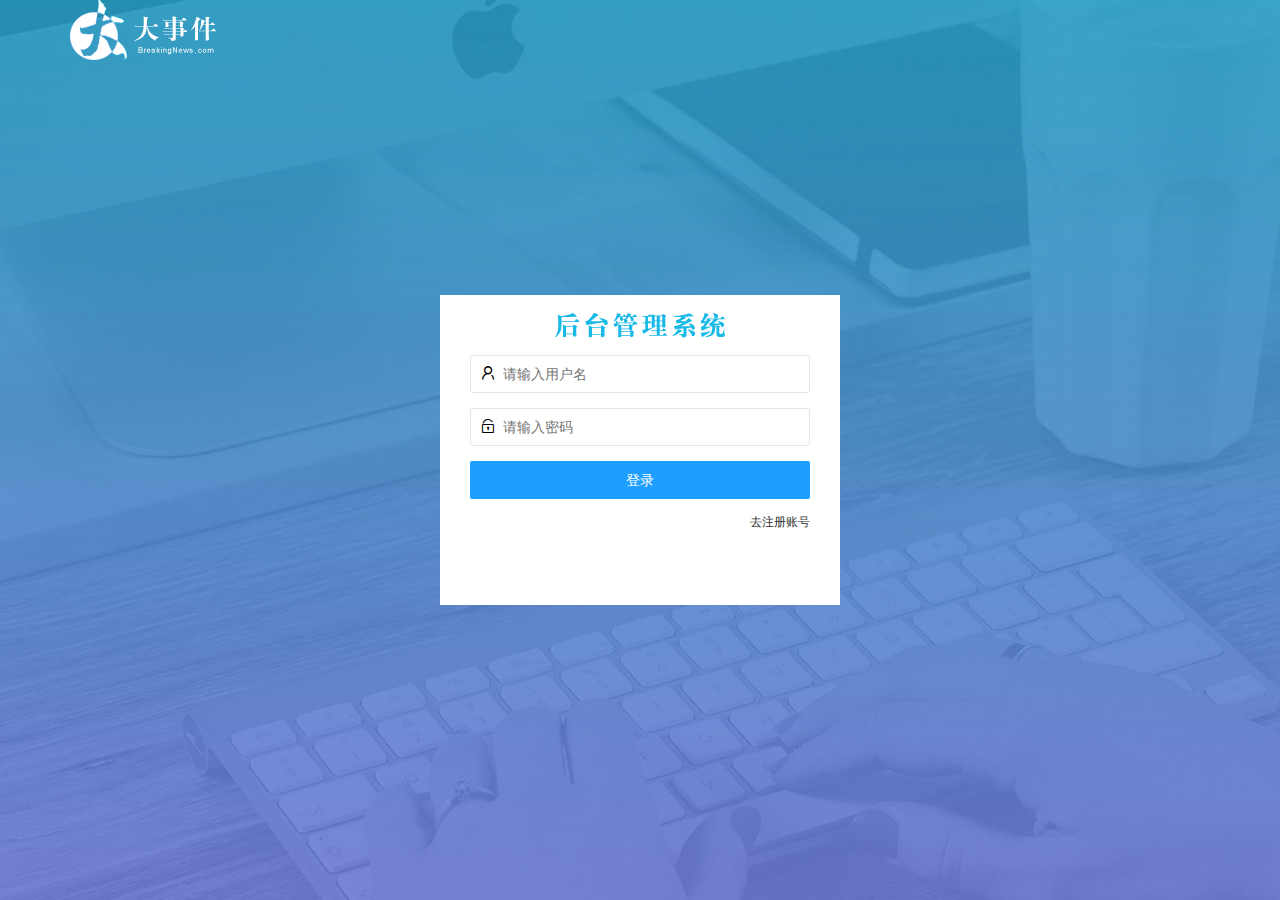
==== commit 7b26ff47: "第二次上传" ====
--- a/login.html
+++ b/login.html
@@ -85,7 +85,7 @@
 <script src="/assets/lib/jquery.js"></script>
 <!-- 导入layui -->
 <script src="/assets/lib/layui/layui.all.js"></script>
-<!-- 导入js -->
-<script src="/assets/js/index.js"> </script>
+<!-- 导入自己的js -->
+<script src="/assets/js/index3.js"> </script>
 
-</html>\[]+</html>